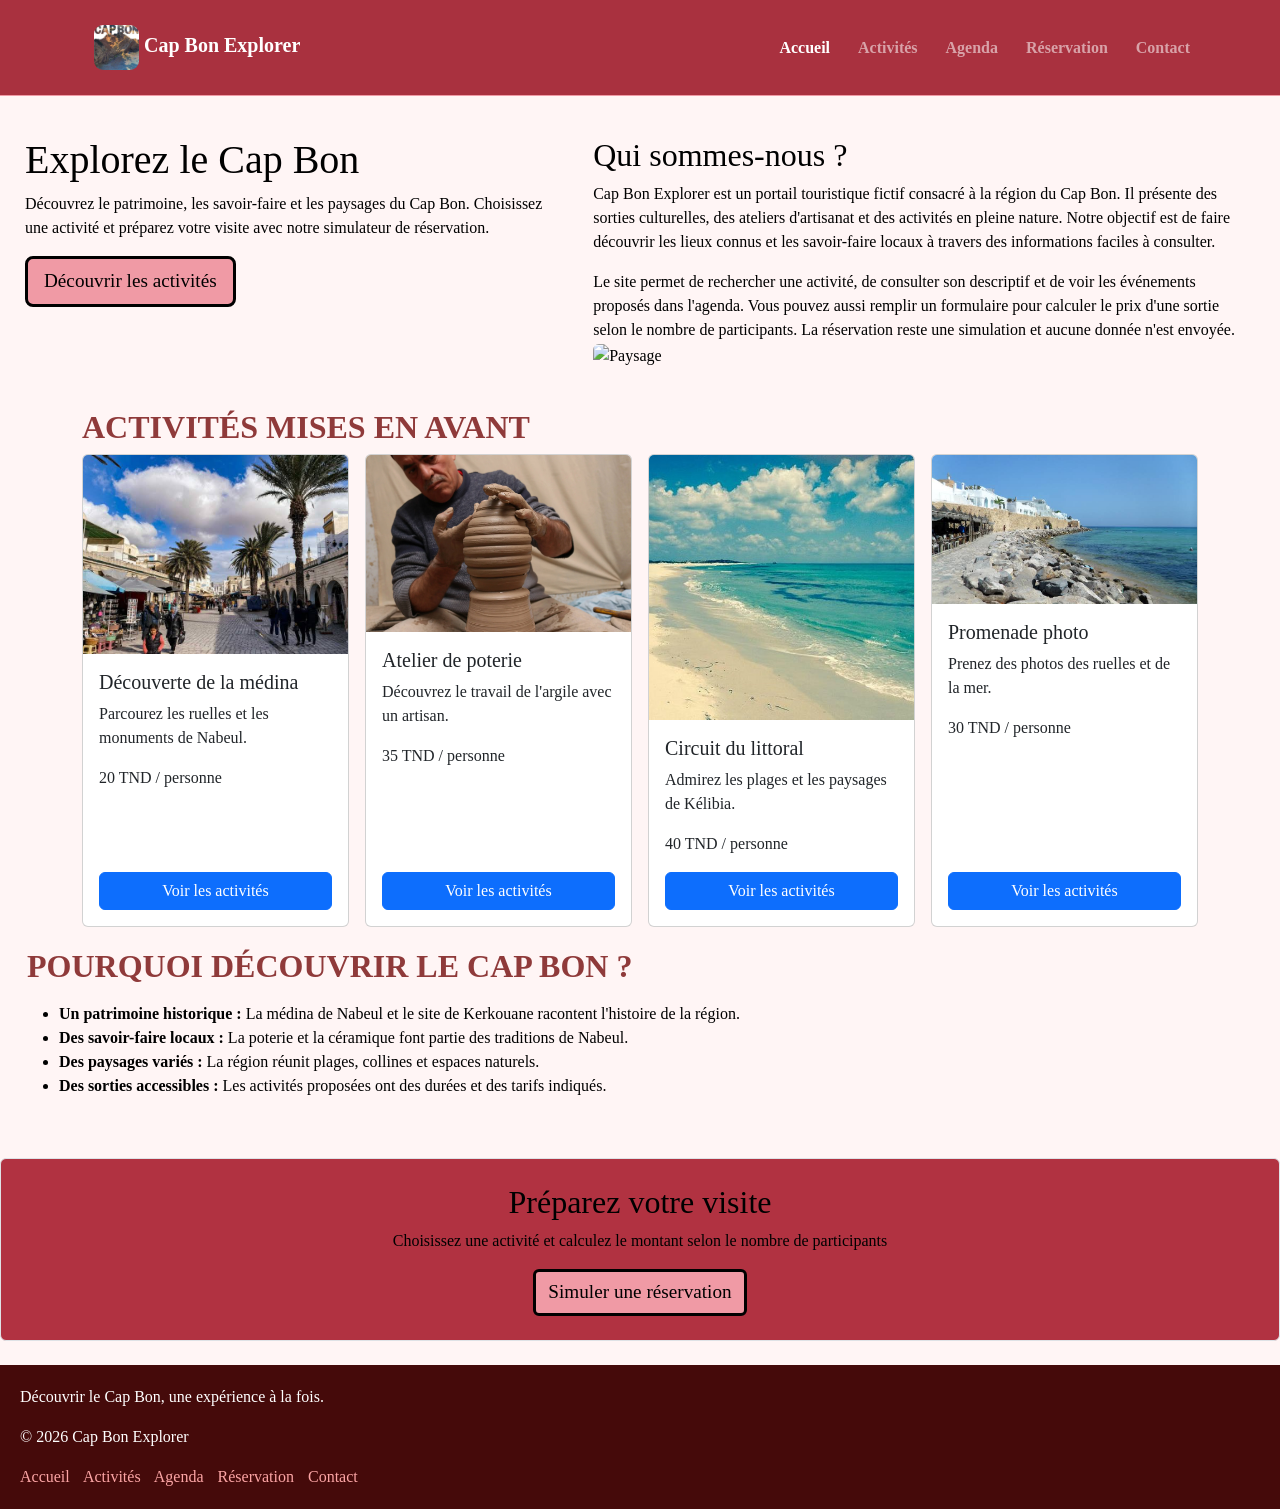
==== index.html @ 4b928eac "Premiere version de cap bon explorer" ====
<!DOCTYPE html>
<html lang="fr">
  <head>
    <meta charset="utf-8" />
    <meta name="viewport" content="width=device-width, initial-scale=1" />
    <title>Accueil</title>
    <link
      rel="stylesheet"
      href="https://cdn.jsdelivr.net/npm/bootstrap@5.3.9/dist/css/bootstrap.min.css"
    />
    <link rel="stylesheet" href="css/style.css" />
  </head>
  <body>
    
    <header>
      <nav class="navbar navbar-expand-lg navbar-dark site-navbar fw-bold">
        <div class="container">
          <a class="navbar-brand" href="index.html">
            <img src="image/capbon.jpeg" alt="Logo" width="50"/>
            Cap Bon Explorer
          </a>

          <button
            class="navbar-toggler"
            type="button"
            data-bs-toggle="collapse"
            data-bs-target="#menuNav"
          >
            <span class="navbar-toggler-icon"></span>
          </button>

          <div class="collapse navbar-collapse" >
            <ul class="navbar-nav ms-auto">
              <li class="nav-item">
                <a class="nav-link active" href="index.html">Accueil</a>
              </li>
              <li class="nav-item">
                <a class="nav-link" href="activites.html">Activités</a>
              </li>
              <li class="nav-item">
                <a class="nav-link" href="agenda.html">Agenda</a>
              </li>
              <li class="nav-item">
                <a class="nav-link" href="reservation.html">Réservation</a>
              </li>
              <li class="nav-item">
                <a class="nav-link" href="contact.html">Contact</a>
              </li>
            </ul>
          </div>
        </div>
      </nav>
    </header>

    <main>
      <section>
        <div class="container" id="explo">
          <h1>Explorez le Cap Bon</h1>
          <p>
            Découvrez le patrimoine, les savoir-faire et les paysages du Cap
            Bon. Choisissez une activité et préparez votre visite avec notre
            simulateur de réservation.
          </p>
          <a href="activites.html" class="btn btn-main btn-lg link">
            Découvrir les activités
          </a>
        </div>
      </section>

      
      <section>
        <div class="container" id="qui">
              <h2 class="section-title">Qui sommes-nous ?</h2>
              <p>
                Cap Bon Explorer est un portail touristique fictif consacré à la
                région du Cap Bon. Il présente des sorties culturelles, des
                ateliers d'artisanat et des activités en pleine nature. Notre
                objectif est de faire découvrir les lieux connus et les
                savoir-faire locaux à travers des informations faciles à
                consulter.
              </p>
              <p class="mb-0">
                Le site permet de rechercher une activité, de consulter son
                descriptif et de voir les événements proposés dans l'agenda.
                Vous pouvez aussi remplir un formulaire pour calculer le prix
                d'une sortie selon le nombre de participants. La réservation
                reste une simulation et aucune donnée n'est envoyée.
              </p>
            <div class="col-lg-5">
              <img
                src="images/a05.svg"
                class="img-fluid rounded"
                alt="Paysage"
              />
            </div>
          
        </div>
      </section>

      
      <section>
        <div class="container"  id="ac">
          <h2 class= "titre ">Activités mises en avant</h2>

          <div class="row g-3">
            <div class="col-12 col-md-6 col-lg-3">
              <div class="card h-100">
                <img src="image/medina.jpeg" class="card-img-top" alt="medina" />
                <div class="card-body d-flex flex-column">
                  <h3 class="card-title h5">Découverte de la médina</h3>
                  <p class="card-text">
                    Parcourez les ruelles et les monuments de Nabeul.
                  </p>
                  <p>20 TND / personne</p>
                  <a href="activites.html" class="btn btn-primary mt-auto">
                    Voir les activités
                  </a>
                </div>
              </div>
            </div>

            <div class="col-12 col-md-6 col-lg-3">
              <div class="card h-100">
                <img src="image/poterie.webp" class="card-img-top" alt="poterie" />
                <div class="card-body d-flex flex-column">
                  <h3 class="card-title h5">Atelier de poterie</h3>
                  <p class="card-text">
                    Découvrez le travail de l'argile avec un artisan.
                  </p>
                  <p>35 TND / personne</p>
                  <a href="activites.html" class="btn btn-primary mt-auto">
                    Voir les activités
                  </a>
                </div>
              </div>
            </div>

            <div class="col-12 col-md-6 col-lg-3">
              <div class="card h-100">
                <img src="image/littoral.jpg" class="card-img-top" alt="littoral" />
                <div class="card-body d-flex flex-column">
                  <h3 class="card-title h5">Circuit du littoral</h3>
                  <p class="card-text">
                    Admirez les plages et les paysages de Kélibia.
                  </p>
                  <p>40 TND / personne</p>
                  <a href="activites.html" class="btn btn-primary mt-auto">
                    Voir les activités
                  </a>
                </div>
              </div>
            </div>

            <div class="col-12 col-md-6 col-lg-3">
              <div class="card h-100">
                <img
                  src="image/hammamet.jpeg"
                  class="card-img-top"
                  alt="promenade"
                />
                <div class="card-body d-flex flex-column">
                  <h3 class="card-title h5">Promenade photo</h3>
                  <p class="card-text">
                    Prenez des photos des ruelles et de la mer.
                  </p>
                  <p class="price">30 TND / personne</p>
                  <a href="activites.html" class="btn btn-primary mt-auto">
                    Voir les activités
                  </a>
                </div>
              </div>
            </div>
          </div>
        </div>
      </section>

     
      <section >
        <div class="container"   id="dec">
              <h2 class="titre mb-3">Pourquoi découvrir le Cap Bon ?</h2>
              <ul>
                <li>
                  <strong>Un patrimoine historique :</strong>
                  La médina de Nabeul et le site de Kerkouane racontent
                  l'histoire de la région.
                </li>
                <li>
                  <strong>Des savoir-faire locaux :</strong>
                  La poterie et la céramique font partie des traditions de
                  Nabeul.
                </li>
                <li>
                  <strong>Des paysages variés :</strong>
                  La région réunit plages, collines et espaces naturels.
                </li>
                <li>
                  <strong>Des sorties accessibles :</strong>
                  Les activités proposées ont des durées et des tarifs indiqués.
                </li>
              </ul>
        </div>
      </section>

      <div class="p-4 my-4 border rounded text-center" id="box">
        <h2>Préparez votre visite</h2>
        <p> Choisissez une activité et calculez le montant selon le nombre de
          participants</p>
          <a href="reservation.html" class="btn btn-main link">
            Simuler une réservation
          </a>
      </div>
    </main>

    
    <footer>
      <p>Découvrir le Cap Bon, une expérience à la fois.</p>
      <p> © 2026 Cap Bon Explorer</p>
      <a href="index.html">Accueil</a>
      <a href="activites.html">Activités</a>
      <a href="agenda.html">Agenda</a>
      <a href="reservation.html">Réservation</a>
      <a href="contact.html">Contact</a>
    
    
      
    </footer>


  </body>
</html>
---- css/style.css ----
body {
  font-family: Arial, sans-serif;
  background-color: #fff5f5;
  color: black;
  font-family:Cambria, Cochin, Georgia, Times, 'Times New Roman', serif;

}

header {
  background-color: #a9313f;
  padding: 12px 20px;
  border-bottom: 1px solid #f09aa5;
}

header img {
  height: 36px;
}

header a {
  text-decoration: none;
  margin-left: 12px;
}
#box{
  background-color: #b13241;
  font-family:Cambria, Cochin, Georgia, Times, 'Times New Roman', serif;

}
.titre{
  color: #8f3a3a;
  font-weight: bold;
  text-transform: uppercase;
  
}




th {
  background-color: #991b1b;
  color: white;
}

#err {
  background-color: #fee2e2;
  color: #991b1b;
  padding: 10px;
  margin-top: 10px;
}

#recap, #cok {
  background-color: #dcfce7;
  color: #166534;
  padding: 10px;
  margin-top: 10px;
}
.link{
  background-color:#f09aa5;
  color: black;
  border-width:initial;
  border-color: black;
  font-size: larger;
  
}
.link:hover{
  background-color: #991b1b;
  border-color: #991b1b;

}
footer {
  background-color: #450a0a;
  color: white;
  padding: 20px;
  margin-top: 20px;
}

footer a {

  
  color: #fca5a5;
  margin-right: 10px;
  text-decoration: none;
}
footer a:hover {
  color: #fd0d5d;
}
#contact ,#explo{
  margin-top: 20px;
  float: left;
  width: 44%;
  margin-right: 5px;
  padding: 20px;
  margin-left: 5px;

}
#msg , #qui {
  margin-top: 20px;
  float: left;
  width: 54%;
  margin-bottom: 20px;
  padding: 20px;
}
#faq , #act ,#dec{
  width: 100%;
  padding: 20px;
  margin-left: 7px;
  margin-right: 5px;
}
header img {
  width: 45px;
  height: 45px;
  border-radius: 20%;
}
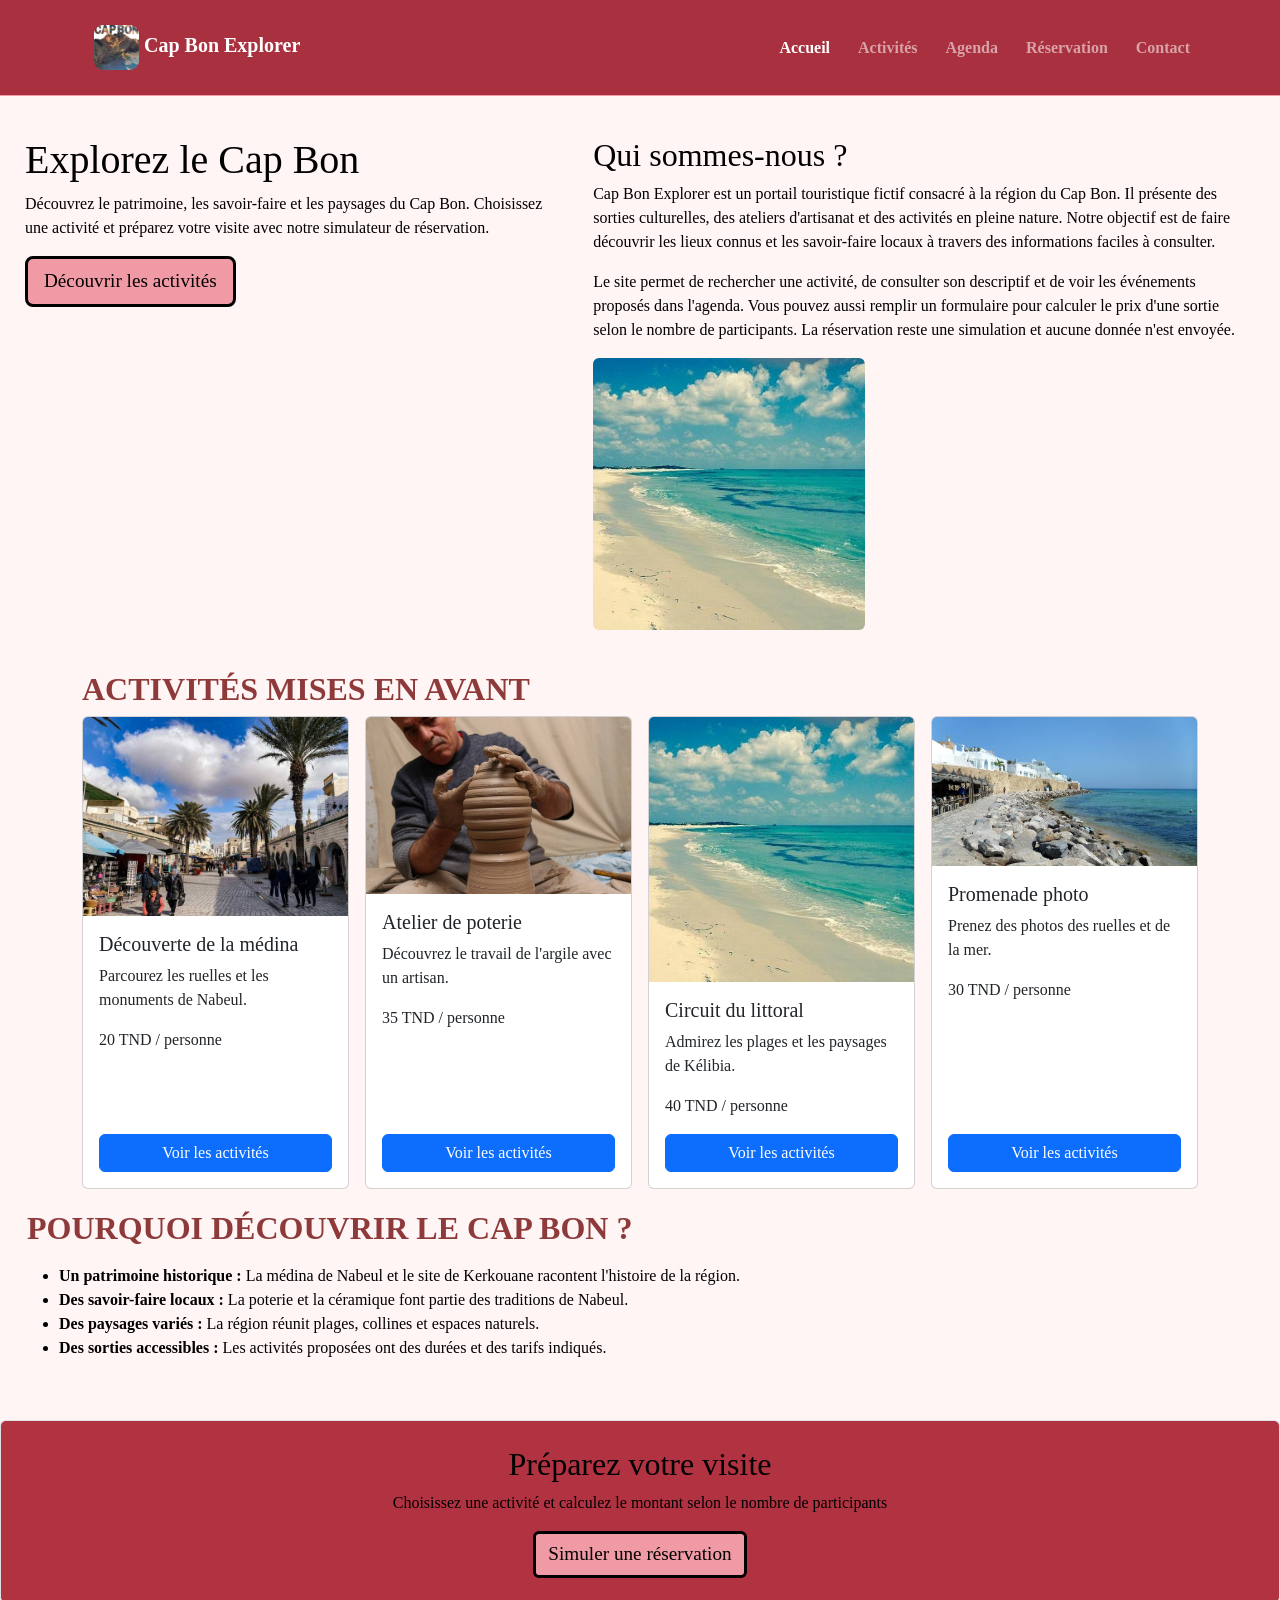
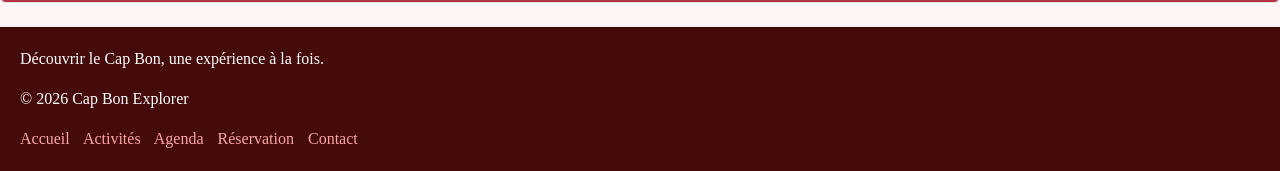
==== commit 1d670a78: "Mise a jour du projet" ====
--- a/index.html
+++ b/index.html
@@ -11,12 +11,11 @@
     <link rel="stylesheet" href="css/style.css" />
   </head>
   <body>
-    
     <header>
       <nav class="navbar navbar-expand-lg navbar-dark site-navbar fw-bold">
         <div class="container">
           <a class="navbar-brand" href="index.html">
-            <img src="image/capbon.jpeg" alt="Logo" width="50"/>
+            <img src="images/capbon.jpeg" alt="Logo" width="50" />
             Cap Bon Explorer
           </a>
 
@@ -25,11 +24,14 @@
             type="button"
             data-bs-toggle="collapse"
             data-bs-target="#menuNav"
+            aria-controls="menuNav"
+            aria-expanded="false"
+            aria-label="Afficher la navigation"
           >
             <span class="navbar-toggler-icon"></span>
           </button>
 
-          <div class="collapse navbar-collapse" >
+          <div class="collapse navbar-collapse" id="menuNav">
             <ul class="navbar-nav ms-auto">
               <li class="nav-item">
                 <a class="nav-link active" href="index.html">Accueil</a>
@@ -67,45 +69,41 @@
         </div>
       </section>
 
-      
       <section>
         <div class="container" id="qui">
-              <h2 class="section-title">Qui sommes-nous ?</h2>
-              <p>
-                Cap Bon Explorer est un portail touristique fictif consacré à la
-                région du Cap Bon. Il présente des sorties culturelles, des
-                ateliers d'artisanat et des activités en pleine nature. Notre
-                objectif est de faire découvrir les lieux connus et les
-                savoir-faire locaux à travers des informations faciles à
-                consulter.
-              </p>
-              <p class="mb-0">
-                Le site permet de rechercher une activité, de consulter son
-                descriptif et de voir les événements proposés dans l'agenda.
-                Vous pouvez aussi remplir un formulaire pour calculer le prix
-                d'une sortie selon le nombre de participants. La réservation
-                reste une simulation et aucune donnée n'est envoyée.
-              </p>
-            <div class="col-lg-5">
-              <img
-                src="images/a05.svg"
-                class="img-fluid rounded"
-                alt="Paysage"
-              />
-            </div>
-          
-        </div>
-      </section>
-
-      
-      <section>
-        <div class="container"  id="ac">
-          <h2 class= "titre ">Activités mises en avant</h2>
+          <h2 class="section-title">Qui sommes-nous ?</h2>
+          <p>
+            Cap Bon Explorer est un portail touristique fictif consacré à la
+            région du Cap Bon. Il présente des sorties culturelles, des ateliers
+            d'artisanat et des activités en pleine nature. Notre objectif est de
+            faire découvrir les lieux connus et les savoir-faire locaux à
+            travers des informations faciles à consulter.
+          </p>
+          <p class="mb-0">
+            Le site permet de rechercher une activité, de consulter son
+            descriptif et de voir les événements proposés dans l'agenda. Vous
+            pouvez aussi remplir un formulaire pour calculer le prix d'une
+            sortie selon le nombre de participants. La réservation reste une
+            simulation et aucune donnée n'est envoyée.
+          </p>
+          <div class="col-lg-5 mt-3">
+            <img src="images/littoral.jpg" class="img-fluid rounded" />
+          </div>
+        </div>
+      </section>
+
+      <section>
+        <div class="container" id="ac">
+          <h2 class="titre">Activités mises en avant</h2>
 
           <div class="row g-3">
             <div class="col-12 col-md-6 col-lg-3">
               <div class="card h-100">
-                <img src="image/medina.jpeg" class="card-img-top" alt="medina" />
+                <img
+                  src="images/medina.jpeg"
+                  class="card-img-top"
+                  alt="medina"
+                />
                 <div class="card-body d-flex flex-column">
                   <h3 class="card-title h5">Découverte de la médina</h3>
                   <p class="card-text">
@@ -121,7 +119,11 @@
 
             <div class="col-12 col-md-6 col-lg-3">
               <div class="card h-100">
-                <img src="image/poterie.webp" class="card-img-top" alt="poterie" />
+                <img
+                  src="images/poterie.webp"
+                  class="card-img-top"
+                  alt="poterie"
+                />
                 <div class="card-body d-flex flex-column">
                   <h3 class="card-title h5">Atelier de poterie</h3>
                   <p class="card-text">
@@ -137,7 +139,11 @@
 
             <div class="col-12 col-md-6 col-lg-3">
               <div class="card h-100">
-                <img src="image/littoral.jpg" class="card-img-top" alt="littoral" />
+                <img
+                  src="images/littoral.jpg"
+                  class="card-img-top"
+                  alt="littoral"
+                />
                 <div class="card-body d-flex flex-column">
                   <h3 class="card-title h5">Circuit du littoral</h3>
                   <p class="card-text">
@@ -154,7 +160,7 @@
             <div class="col-12 col-md-6 col-lg-3">
               <div class="card h-100">
                 <img
-                  src="image/hammamet.jpeg"
+                  src="images/hammamet.jpeg"
                   class="card-img-top"
                   alt="promenade"
                 />
@@ -174,57 +180,51 @@
         </div>
       </section>
 
-     
-      <section >
-        <div class="container"   id="dec">
-              <h2 class="titre mb-3">Pourquoi découvrir le Cap Bon ?</h2>
-              <ul>
-                <li>
-                  <strong>Un patrimoine historique :</strong>
-                  La médina de Nabeul et le site de Kerkouane racontent
-                  l'histoire de la région.
-                </li>
-                <li>
-                  <strong>Des savoir-faire locaux :</strong>
-                  La poterie et la céramique font partie des traditions de
-                  Nabeul.
-                </li>
-                <li>
-                  <strong>Des paysages variés :</strong>
-                  La région réunit plages, collines et espaces naturels.
-                </li>
-                <li>
-                  <strong>Des sorties accessibles :</strong>
-                  Les activités proposées ont des durées et des tarifs indiqués.
-                </li>
-              </ul>
+      <section>
+        <div class="container" id="dec">
+          <h2 class="titre mb-3">Pourquoi découvrir le Cap Bon ?</h2>
+          <ul>
+            <li>
+              <strong>Un patrimoine historique :</strong>
+              La médina de Nabeul et le site de Kerkouane racontent l'histoire
+              de la région.
+            </li>
+            <li>
+              <strong>Des savoir-faire locaux :</strong>
+              La poterie et la céramique font partie des traditions de Nabeul.
+            </li>
+            <li>
+              <strong>Des paysages variés :</strong>
+              La région réunit plages, collines et espaces naturels.
+            </li>
+            <li>
+              <strong>Des sorties accessibles :</strong>
+              Les activités proposées ont des durées et des tarifs indiqués.
+            </li>
+          </ul>
         </div>
       </section>
 
       <div class="p-4 my-4 border rounded text-center" id="box">
         <h2>Préparez votre visite</h2>
-        <p> Choisissez une activité et calculez le montant selon le nombre de
-          participants</p>
-          <a href="reservation.html" class="btn btn-main link">
-            Simuler une réservation
-          </a>
+        <p>
+          Choisissez une activité et calculez le montant selon le nombre de
+          participants
+        </p>
+        <a href="reservation.html" class="btn btn-main link">
+          Simuler une réservation
+        </a>
       </div>
     </main>
 
-    
     <footer>
       <p>Découvrir le Cap Bon, une expérience à la fois.</p>
-      <p> © 2026 Cap Bon Explorer</p>
+      <p>© 2026 Cap Bon Explorer</p>
       <a href="index.html">Accueil</a>
       <a href="activites.html">Activités</a>
       <a href="agenda.html">Agenda</a>
       <a href="reservation.html">Réservation</a>
       <a href="contact.html">Contact</a>
-    
-    
-      
     </footer>
-
-
   </body>
-</html>+</html>
